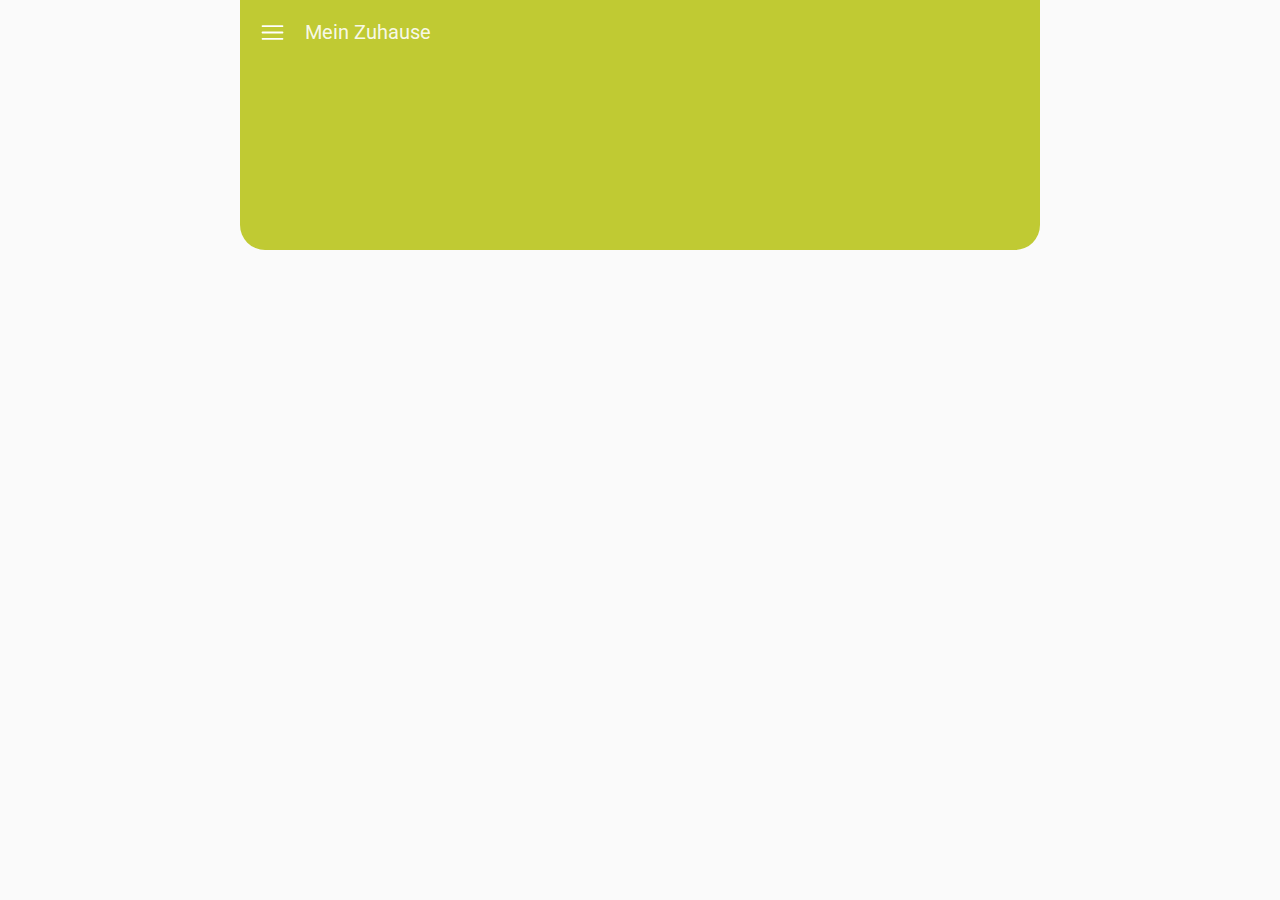
==== index.html @ acbf39ff "Add files via upload" ====
<!DOCTYPE html>

<html lang="de" dir="ltr">

<head>

  <meta charset="utf-8">
  <meta name="viewport" content="width=device-width, initial-scale=1">

  <link rel="stylesheet" href="style.css">
  <link href="https://fonts.googleapis.com/css2?family=Roboto&display=swap" rel="stylesheet">

  <script type="text/javascript" src="main.js"></script>

  <title>LF10 FIAE</title>

</head>

<body>

  <div id="main_wrapper">

    <div id="header">

      <div id="header_bar">

        <div id="header_bar_icon"></div>
        <div id="header_bar_text">Mein Zuhause</div>

      </div>

      <div id="header_info">

        

      </div>

    </div>

  </div>

</body>

</html>
---- style.css ----
body{

  margin: 0;
  padding: 0;

  font-family: "Roboto", sans-serif;
  font-size: 0;
  color: rgba(0,0,0,0.9);

  background-color: #FAFAFA;

}

div{

  display: inline-block;
  box-sizing: border-box;
  vertical-align: top;

}

#main_wrapper{

  position: absolute;

  width: 100%;
  max-width: 800px;

  left: 50%;
  transform: translateX(-50%);

}

/*----------------------------------------------------------------------------------------------------------*/

#header{

  width: 100%;
  height: 250px;

  border-bottom-left-radius: 25px;
  border-bottom-right-radius: 25px;

  background-color: #C0CA33;

}

#header_bar{

  width: 100%;
  height: 65px;

}

#header_bar_icon{

  width: 65px;
  height: 65px;

  background-image: url("img/hamburger.svg");
  background-position: center;
  background-repeat: no-repeat;
  background-size: 45%;

}

#header_bar_text{

  width: calc(100% - 65px);
  height: 65px;

  font-size: 20px;
  color: rgba(255,255,255,0.9);
  line-height: 65px;

}
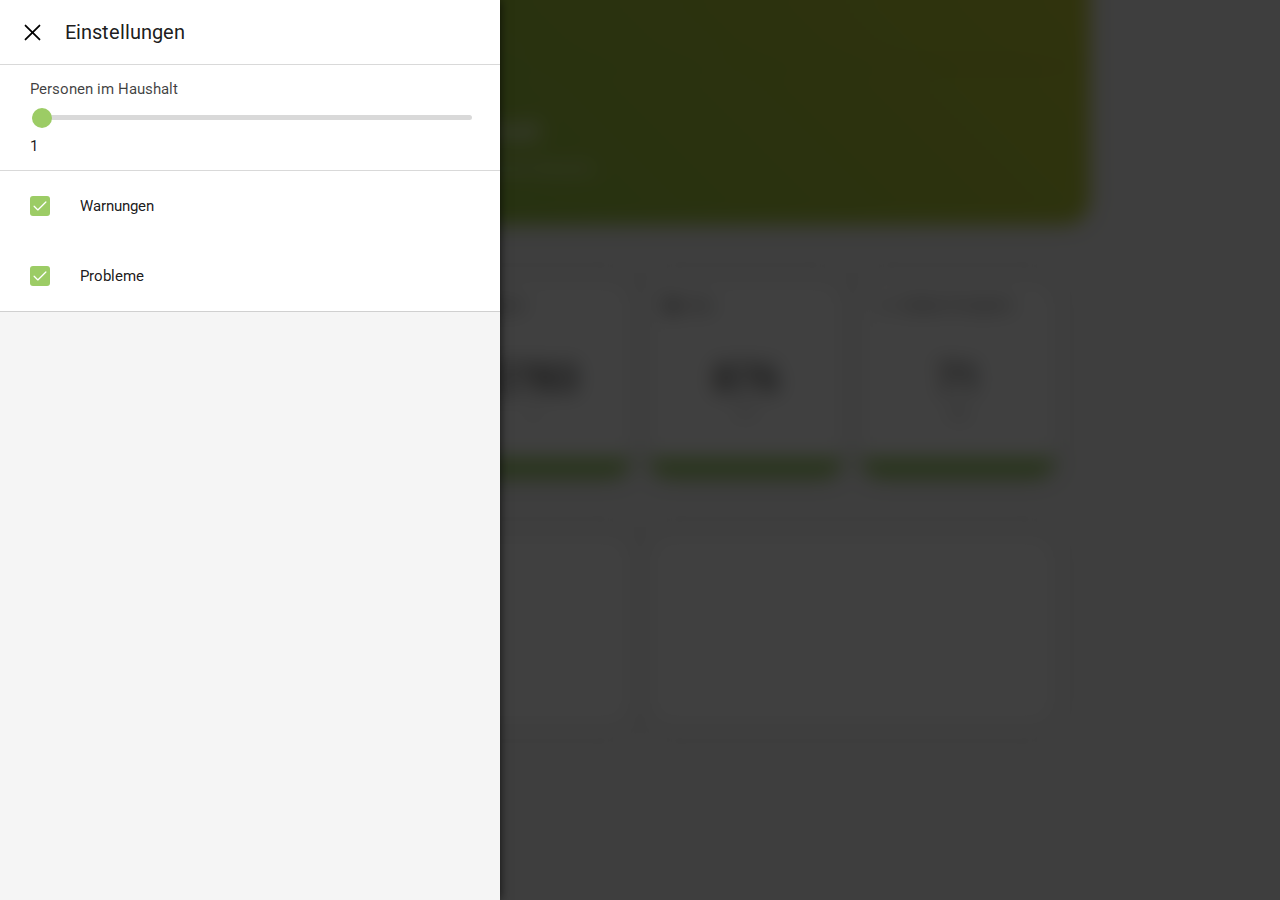
==== commit db05f3ee: "Add files via upload" ====
--- a/index.html
+++ b/index.html
@@ -6,9 +6,10 @@
 
   <meta charset="utf-8">
   <meta name="viewport" content="width=device-width, initial-scale=1">
+  <meta name="mobile-web-app-capable" content="yes">
 
   <link rel="stylesheet" href="style.css">
-  <link href="https://fonts.googleapis.com/css2?family=Roboto&display=swap" rel="stylesheet">
+  <link href="https://fonts.googleapis.com/css2?family=Roboto:wght@400;700&display=swap" rel="stylesheet">
 
   <script type="text/javascript" src="main.js"></script>
 
@@ -18,22 +19,166 @@
 
 <body>
 
+  <div id="settings_wrapper">
+
+    <div id="settings_blocker"></div>
+
+    <div id="settings">
+
+      <div id="settings_header">
+
+        <div id="settings_close" onclick="settingsOFF();"></div>
+        <div id="settings_text">Einstellungen</div>
+
+      </div>
+
+      <div class="setting_slider">
+
+        <div class="setting_slider_title">Personen im Haushalt</div>
+        <div class="setting_slider_range">
+          <input type="range" min="1" max="10" value="1" id="people_slider" oninput="changePeople();" onchange="submitPeople();">
+        </div>
+        <div class="setting_slider_value" id="people_value">1</div>
+
+      </div>
+
+      <div id="settings_box">
+
+        <div class="setting_checkbox" onclick="selectBox(this);" id="warnungen">
+
+          <div class="setting_checkbox_box">
+            <input type="checkbox" checked="checked">
+          </div>
+
+          <div class="setting_checkbox_text" >Warnungen</div>
+
+        </div>
+        <div class="setting_checkbox" onclick="selectBox(this);" id="probleme">
+
+          <div class="setting_checkbox_box">
+            <input type="checkbox" checked="checked">
+          </div>
+
+          <div class="setting_checkbox_text">Probleme</div>
+
+        </div>
+
+      </div>
+
+    </div>
+
+  </div>
+
   <div id="main_wrapper">
 
     <div id="header">
 
       <div id="header_bar">
 
-        <div id="header_bar_icon"></div>
+        <div id="header_bar_icon" onclick="settingsON();"></div>
         <div id="header_bar_text">Mein Zuhause</div>
 
       </div>
 
       <div id="header_info">
 
-        
+        <div id="header_info_icon"></div>
+
+        <div id="header_info_wrapper">
+
+          <div id="header_info_status">Verbinden...</div>
+          <div id="header_info_text"></div>
+
+        </div>
 
       </div>
+
+    </div>
+
+    <div id="body">
+
+      <div class="body_title">Übersicht</div>
+
+      <div class="tile tile_small" id="energie">
+
+        <div class="tile_header">
+          <div class="tile_header_icon tile_header_icon_power"></div>
+          <div class="tile_header_text">Energie</div>
+        </div>
+
+        <div class="tile_content">
+          <div class="tile_wrapper">
+            <div class="tile_value">2192</div>
+            <div class="tile_unit">kW/h</div>
+          </div>
+        </div>
+
+        <div class="tile_footer tile_footer_good"></div>
+
+      </div>
+
+
+      <div class="tile tile_small" id="wasser">
+
+
+        <div class="tile_header">
+          <div class="tile_header_icon tile_header_icon_water"></div>
+          <div class="tile_header_text">Wasser</div>
+        </div>
+
+        <div class="tile_content">
+          <div class="tile_wrapper">
+            <div class="tile_value">2783</div>
+            <div class="tile_unit">L</div>
+          </div>
+        </div>
+
+        <div class="tile_footer tile_footer_good"></div>
+
+      </div>
+
+      <div class="tile tile_small" id="gas">
+
+
+        <div class="tile_header">
+          <div class="tile_header_icon tile_header_icon_gas"></div>
+          <div class="tile_header_text">Gas</div>
+        </div>
+
+        <div class="tile_content">
+          <div class="tile_wrapper">
+            <div class="tile_value">876</div>
+            <div class="tile_unit">m³</div>
+          </div>
+        </div>
+
+        <div class="tile_footer tile_footer_good"></div>
+
+      </div>
+
+      <div class="tile tile_small" id="co2">
+
+
+        <div class="tile_header">
+          <div class="tile_header_icon tile_header_icon_carbon"></div>
+          <div class="tile_header_text">Carbon Footprint</div>
+        </div>
+
+        <div class="tile_content">
+          <div class="tile_wrapper">
+            <div class="tile_value">71</div>
+            <div class="tile_unit">kg</div>
+          </div>
+        </div>
+
+        <div class="tile_footer tile_footer_good"></div>
+
+      </div>
+
+      <div class="body_title">Details</div>
+
+      <div class="tile tile_large"></div>
+      <div class="tile tile_large"></div>
 
     </div>
 
--- a/style.css
+++ b/style.css
@@ -5,9 +5,12 @@
 
   font-family: "Roboto", sans-serif;
   font-size: 0;
+  font-weight: 400;
   color: rgba(0,0,0,0.9);
 
-  background-color: #FAFAFA;
+  background-color: #F5F5F5;
+
+  user-select: none;
 
 }
 
@@ -24,31 +27,296 @@
   position: absolute;
 
   width: 100%;
-  max-width: 800px;
+  max-width: 900px;
 
   left: 50%;
   transform: translateX(-50%);
 
+  z-index: 1;
+
 }
 
 /*----------------------------------------------------------------------------------------------------------*/
 
+@keyframes menu_slide_in_ani {
+  0%  { transform: translateX(-110%); }
+  100%{ transform: translateX(0%);    }
+}
+
+@keyframes menu_slide_out_ani {
+  0%  { transform: translateX(0%);    }
+  100%{ transform: translateX(-110%); }
+}
+
+@keyframes setting_in_ani {
+  0%  { opacity: 0; }
+  100%{ opacity: 1; }
+}
+
+@keyframes setting_out_ani {
+  0%  { opacity: 1; }
+  100%{ opacity: 0; }
+}
+
+.setting_in { animation: setting_in_ani     0.3s forwards; }
+.setting_out{ animation: setting_out_ani    0.3s forwards; }
+.menu_in    { animation: menu_slide_in_ani  0.3s forwards; }
+.menu_out   { animation: menu_slide_out_ani 0.3s forwards; }
+
+
+#settings_wrapper{
+
+  position: fixed;
+
+  width: 100%;
+  height: 100%;
+
+  z-index: 500;
+
+}
+
+#settings_blocker{
+
+  position: absolute;
+
+  width: 100%;
+  height: 100%;
+
+  background-color: rgba(0,0,0,0.75);
+  backdrop-filter: blur(10px);
+
+  z-index: 510;
+
+}
+
+#settings{
+
+  position: relative;
+
+  width: 85%;
+  max-width: 500px;
+  height: 100%;
+
+  box-shadow: 0px 0px 10px 0px rgba(0,0,0,0.75);
+  background-color: #F5F5F5;
+
+  z-index: 520;
+
+}
+
+#settings_header{
+
+  width: 100%;
+  height: 65px;
+
+  border-bottom: 1px solid rgba(0,0,0,0.15);
+  background-color: #FFFFFF;
+
+}
+
+#settings_close{
+
+  width: 65px;
+  height: 65px;
+
+  background-image: url("img/close.svg");
+  background-position: center;
+  background-repeat: no-repeat;
+  background-size: 45%;
+
+  cursor: pointer;
+
+}
+
+#settings_text{
+
+  width: calc(100% - 65px);
+  height: 65px;
+
+  line-height: 65px;
+  font-size: 20px;
+
+}
+
+
+
+
+
+.setting_slider{
+
+  width: 100%;
+
+  padding: 15px;
+  padding-left: 30px;
+  padding-right: 30px;
+
+  background-color: #FFFFFF;
+  border-bottom: 1px solid rgba(0,0,0,0.15);
+
+}
+
+.setting_slider_title{
+
+  width: 100%;
+  font-size: 15px;
+  color: rgba(0,0,0,0.75);
+
+}
+
+.setting_slider_range{
+
+  width: 100%;
+
+  padding-top: 15px;
+  padding-bottom: 15px;
+
+}
+
+.setting_slider_value{
+
+  width: 100%;
+  font-size: 15px;
+
+}
+
+
+#people_slider{
+
+  -webkit-appearance: none;
+  appearance: none;
+  outline: none;
+
+  width: 100%;
+  height: 5px;
+
+  border-radius: 5px;
+
+  background: rgba(0,0,0,0.15);
+
+  cursor: pointer;
+
+}
+
+#people_slider::-webkit-slider-thumb {
+
+  -webkit-appearance: none;
+  appearance: none;
+
+  width: 20px;
+  height: 20px;
+
+  border-radius: 20px;
+
+  background: #9CCC65;
+
+
+}
+
+
+
+
+
+
+#settings_box{
+
+  width: 100%;
+  border-bottom: 1px solid rgba(0,0,0,0.15);
+
+}
+
+.setting_checkbox{
+
+  width: 100%;
+  background-color: #FFFFFF;
+
+  padding: 15px;
+  padding-left: 30px;
+  padding-right: 30px;
+
+  cursor: pointer;
+
+}
+
+.setting_checkbox_box{
+
+  position: relative;
+
+  width: 20px;
+  height: 40px;
+
+}
+
+[type="checkbox"] {
+
+  -webkit-appearance: none;
+  appearance: none;
+
+  pointer-events: none;
+
+  width: 20px;
+  height: 20px;
+
+  margin: 0;
+  margin-top: 10px;
+
+  border: 1px solid rgba(0,0,0,0.5);
+  border-radius: 3px;
+
+  background-position: center;
+  background-repeat: no-repeat;
+  background-size: 100%;
+
+  transition: 0.2s;
+
+}
+
+[type="checkbox"]:checked {
+
+  background-color: #9CCC65;
+  border: 0px;
+
+  background-image: url("img/check.svg");
+
+}
+
+.setting_checkbox_text{
+
+  width: calc(100% - 20px);
+  height: 40px;
+
+  line-height: 40px;
+  font-size: 15px;
+
+  padding-left: 30px;
+
+}
+
+
+
+/*----------------------------------------------------------------------------------------------------------*/
+
 #header{
 
   width: 100%;
-  height: 250px;
+  height: 225px;
 
   border-bottom-left-radius: 25px;
   border-bottom-right-radius: 25px;
 
-  background-color: #C0CA33;
-
-}
+  background-color: #9E9E9E;
+
+}
+
+.header_good{ background: linear-gradient(45deg, rgba(139,195,74,1) 0%, rgba(192,202,51,1) 100%); }
+.header_warn{ background: linear-gradient(45deg, rgba(255,179,0,1) 0%, rgba(253,216,53,1) 100%);  }
+.header_bad { background: linear-gradient(45deg, rgba(211,47,47,1) 0%, rgba(239,83,80,1) 100%); }
 
 #header_bar{
 
   width: 100%;
   height: 65px;
+
+  border-bottom: 1px solid rgba(0,0,0,0.15);
 
 }
 
@@ -74,3 +342,204 @@
   line-height: 65px;
 
 }
+
+#header_info{
+
+  position: relative;
+  width: 100%;
+  height: calc(100% - 65px);
+
+}
+
+#header_info_icon{
+
+  width: 100px;
+  height: 100%;
+
+  margin-left: 25px;
+
+  background-position: center;
+  background-repeat: no-repeat;
+  background-size: 100%;
+
+}
+
+.header_info_icon_good{ background-image: url("img/gut.svg");     }
+.header_info_icon_warn{ background-image: url("img/info.svg");    }
+.header_info_icon_bad { background-image: url("img/warnung.svg"); }
+
+#header_info_wrapper{
+
+  position: absolute;
+  width: calc(100% - 125px);
+
+  padding-left: 25px;
+  padding-right: 25px;
+
+  top: 50%;
+  transform: translateY(-50%);
+
+}
+
+#header_info_status{
+
+  width: 100%;
+
+  margin-bottom: 10px;
+
+  font-size: 30px;
+  color: rgba(255,255,255,0.9);
+  font-weight: 700;
+
+}
+
+#header_info_text{
+
+  width: 100%;
+  font-size: 17px;
+  color: rgba(255,255,255,0.85);
+
+}
+
+/*----------------------------------------------------------------------------------------------------------*/
+
+#body{
+
+  width: 100%;
+  padding: 6px;
+
+  text-align: center;
+
+}
+
+.body_title{
+
+  width: 100%;
+  padding: 12px;
+
+  text-align: left;
+  font-size: 15px;
+  color: rgba(0,0,0,0.5);
+
+}
+
+.tile{
+
+  margin: 6px;
+  overflow: hidden;
+
+  border: 1px solid rgba(0,0,0,0.1);
+  border-radius: 25px;
+
+  box-shadow: 0px 0px 10px 0px rgba(0,0,0,0.1);
+  background-color: #FFFFFF;
+
+  text-align: left;
+
+}
+
+.tile_small{
+
+  width: calc(50% - 12px);
+  max-width: 200px;
+  max-height: 200px;
+
+}
+
+.tile_large{
+
+  width: calc(100% - 12px);
+  max-width: 412px;
+  max-height: 200px;
+
+}
+
+.tile_header{
+
+  width: 100%;
+
+  padding: 15px;
+  padding-bottom: 0;
+
+}
+
+.tile_header_icon{
+
+  width: 20px;
+  height: 20px;
+
+  margin-right: 5px;
+
+  background-position: center;
+  background-repeat: no-repeat;
+  background-size: 100%;
+
+  background-image: url("img/info.svg");
+
+  opacity: 0.75;
+
+}
+
+.tile_header_icon_power{ background-image: url("img/strom.svg"); }
+.tile_header_icon_water{ background-image: url("img/wasser.svg"); }
+.tile_header_icon_gas  { background-image: url("img/gas.svg"); }
+.tile_header_icon_carbon{ background-image: url("img/carbon.svg"); }
+
+.tile_header_text{
+
+  width: calc(100% - 25px);
+
+  font-size: 15px;
+  line-height: 20px;
+  color: rgba(0,0,0,0.75);
+
+}
+
+.tile_content{
+
+  position: relative;
+  width: 100%;
+  height: calc(100% - 55px);
+
+}
+
+.tile_wrapper{
+
+  position: relative;
+
+  width: 100%;
+
+  top: 50%;
+  transform: translateY(-50%);
+
+  text-align: center;
+
+}
+
+.tile_value{
+
+  width: 100%;
+  font-size: 40px;
+
+}
+
+.tile_unit{
+
+  width: 100%;
+  font-size: 15px;
+  color: rgba(0,0,0,0.5);
+
+}
+
+.tile_footer{
+
+  width: 100%;
+  height: 20px;
+
+  background-color: #9E9E9E;
+
+}
+
+.tile_footer_good{ background-color: #9CCC65; }
+.tile_footer_warn{ background-color: #FBC02D; }
+.tile_footer_bad { background-color: #F44336; }
